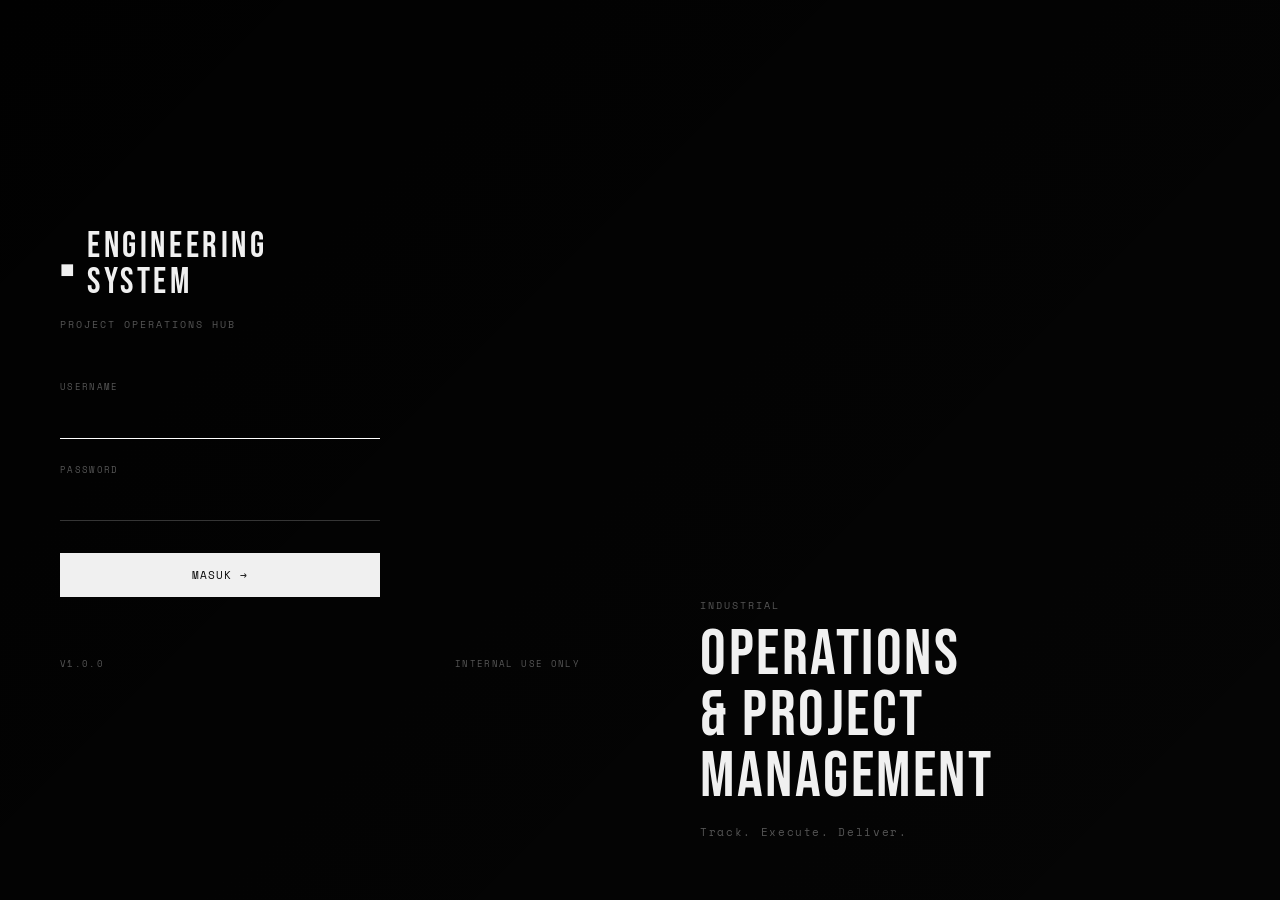
==== login.html @ c6d4355f "Add files via upload" ====
<!DOCTYPE html>
<html lang="id" data-theme="dark">
<head>
  <meta charset="UTF-8">
  <meta name="viewport" content="width=device-width, initial-scale=1.0">
  <title>LOGIN — ENGINEERING SYSTEM</title>
  <link rel="preconnect" href="https://fonts.googleapis.com">
  <link rel="preconnect" href="https://fonts.gstatic.com" crossorigin>
  <link href="https://fonts.googleapis.com/css2?family=Space+Mono:ital,wght@0,400;0,700;1,400&family=Bebas+Neue&family=DM+Sans:ital,opsz,wght@0,9..40,300;0,9..40,400;0,9..40,500;0,9..40,700;1,9..40,300&display=swap" rel="stylesheet">
  <link rel="stylesheet" href="css/style.css">
</head>
<body>
  <div class="login-wrap">
    <div class="login-bg" id="login-bg"></div>
    <div class="login-overlay"></div>
    <div class="login-content">
      <div class="login-card">
        <div class="login-brand">
          <span class="login-mark">◼</span>
          <h1>ENGINEERING<br>SYSTEM</h1>
        </div>
        <div class="login-sub mono">PROJECT OPERATIONS HUB</div>

        <div class="login-form">
          <div class="form-row">
            <label class="mono">USERNAME</label>
            <input class="input" type="text" id="login-username" required autofocus autocomplete="off" />
          </div>
          <div class="form-row">
            <label class="mono">PASSWORD</label>
            <input class="input" type="password" id="login-password" required autocomplete="off" />
          </div>
          <div id="login-error" class="banner critical" style="display:none"></div>
          <button class="btn" id="btn-login">MASUK →</button>
        </div>

        <div class="login-footer mono">
          <span>V1.0.0</span>
          <span>INTERNAL USE ONLY</span>
        </div>
      </div>

      <div class="login-hero">
        <div class="login-hero-text">
          <span class="hero-label mono">INDUSTRIAL</span>
          <h2>OPERATIONS<br>&amp; PROJECT<br>MANAGEMENT</h2>
          <p class="mono">Track. Execute. Deliver.</p>
        </div>
      </div>
    </div>
  </div>

  <!-- Background image settings -->
  <script>
    // Ganti URL ini untuk ubah foto latar belakang login
    const LOGIN_BG_URL = 'https://images.unsplash.com/photo-1504328345606-18bbc8c9d7d1?w=1920&q=80';
    document.getElementById('login-bg').style.backgroundImage = 'url(' + LOGIN_BG_URL + ')';
  </script>

  <script src="js/config.js"></script>
  <script src="js/app-init.js"></script>
  <script src="js/api.js"></script>
  <script>
    const saved = localStorage.getItem('poh_theme') || 'dark';
    document.documentElement.setAttribute('data-theme', saved);

    const token = sessionStorage.getItem(CONFIG.SESSION_KEY);
    if (token) window.location.href = 'index.html';

    document.getElementById('btn-login').addEventListener('click', handleLogin);
    document.getElementById('login-password').addEventListener('keydown', e => {
      if (e.key === 'Enter') handleLogin();
    });

    async function handleLogin() {
      const username = document.getElementById('login-username').value.trim();
      const password = document.getElementById('login-password').value;
      const errEl    = document.getElementById('login-error');
      const btnEl    = document.getElementById('btn-login');

      if (!username || !password) { showError('Username dan password wajib diisi.'); return; }

      btnEl.disabled = true;
      btnEl.textContent = 'MEMPROSES…';
      errEl.style.display = 'none';

      try {
        const res = await API.login(username, password);
        sessionStorage.setItem(CONFIG.SESSION_KEY, res.token);
        sessionStorage.setItem('poh_user', JSON.stringify({
          username: res.username, display_name: res.display_name, role: res.role
        }));
        window.location.href = 'index.html';
      } catch (err) {
        showError(err.message || 'Login gagal.');
        btnEl.disabled = false;
        btnEl.textContent = 'MASUK →';
      }
    }

    function showError(msg) {
      const el = document.getElementById('login-error');
      el.textContent = msg;
      el.style.display = 'block';
    }
  </script>
</body>
</html>
---- css/style.css ----
/* ═══════════════════════════════════════════════════════════════
   ENGINEERING SYSTEM — Brutalist Editorial Design System
   Black & White. Bold Typography. Raw Industrial.
   ═══════════════════════════════════════════════════════════════ */

:root {
  --bg: #0A0A0A;
  --bg-elevated: #111111;
  --bg-surface: #1A1A1A;
  --bg-hover: #222222;
  --ink: #F0F0F0;
  --ink-soft: #888888;
  --ink-muted: #555555;
  --accent: #FFFFFF;
  --accent-dim: rgba(255,255,255,0.12);
  --red: #FF4444;
  --red-soft: rgba(255,68,68,0.15);
  --green: #44FF88;
  --green-soft: rgba(68,255,136,0.12);
  --gold: #FFD700;
  --gold-soft: rgba(255,215,0,0.12);
  --blue: #4488FF;
  --blue-soft: rgba(68,136,255,0.12);
  --border: rgba(255,255,255,0.08);
  --border-strong: rgba(255,255,255,0.2);
  --shadow: 0 2px 20px rgba(0,0,0,0.5);
  --shadow-md: 0 8px 40px rgba(0,0,0,0.6);
  --radius: 2px;
  --sidebar-w: 220px;
  --sidebar-w-collapsed: 0px;
  --topbar-h: 56px;
  --font-display: "Bebas Neue", "Impact", sans-serif;
  --font-body: "DM Sans", system-ui, sans-serif;
  --font-mono: "Space Mono", monospace;
  --transition: 180ms ease;
}

[data-theme="light"] {
  --bg: #F5F5F0;
  --bg-elevated: #FFFFFF;
  --bg-surface: #EBEBEB;
  --bg-hover: #E0E0E0;
  --ink: #0A0A0A;
  --ink-soft: #666666;
  --ink-muted: #999999;
  --accent: #0A0A0A;
  --accent-dim: rgba(0,0,0,0.08);
  --border: rgba(0,0,0,0.1);
  --border-strong: rgba(0,0,0,0.25);
  --shadow: 0 2px 20px rgba(0,0,0,0.08);
  --shadow-md: 0 8px 40px rgba(0,0,0,0.12);
}

*, *::before, *::after { box-sizing: border-box; margin: 0; padding: 0; }
html, body { height: 100%; }
body {
  background: var(--bg);
  color: var(--ink);
  font-family: var(--font-body);
  font-size: 14px;
  line-height: 1.5;
  overflow: hidden;
  -webkit-font-smoothing: antialiased;
}
.mono { font-family: var(--font-mono); font-size: 11px; letter-spacing: 0.05em; }
a { color: var(--ink); text-decoration: none; border-bottom: 1px solid var(--border-strong); }
a:hover { border-bottom-color: var(--ink); }

#app-root { height: 100vh; }
.loading-state {
  padding: 80px 40px;
  text-align: center;
  color: var(--ink-muted);
  font-family: var(--font-mono);
  font-size: 11px;
  letter-spacing: 0.15em;
}

/* ── TOP BAR ─────────────────────────────────────── */
.top-bar {
  height: var(--topbar-h);
  background: var(--bg);
  border-bottom: 1px solid var(--border);
  display: flex;
  align-items: center;
  justify-content: space-between;
  padding: 0 24px;
  gap: 16px;
  position: sticky;
  top: 0;
  z-index: 100;
}
.top-bar-left { display: flex; align-items: center; gap: 16px; }
.top-bar-right { display: flex; align-items: center; gap: 12px; }
.sidebar-toggle {
  display: flex; flex-direction: column; gap: 5px;
  background: none; border: none; cursor: pointer; padding: 6px; border-radius: 0;
}
.sidebar-toggle span {
  display: block; width: 20px; height: 1.5px; background: var(--ink);
  transition: all var(--transition);
}
.sidebar-toggle:hover span { background: var(--accent); }
.brand { display: flex; align-items: center; gap: 10px; }
.brand-mark { color: var(--ink); font-size: 14px; }
.brand-text {
  font-family: var(--font-display);
  font-size: 15px;
  line-height: 1;
  letter-spacing: 0.12em;
  text-transform: uppercase;
}
.breadcrumb {
  color: var(--ink-muted);
  text-transform: uppercase;
  letter-spacing: 0.15em;
  font-size: 10px;
}
.btn-icon {
  background: none;
  border: 1px solid var(--border);
  cursor: pointer;
  padding: 6px 10px;
  color: var(--ink);
  font-size: 13px;
  transition: all var(--transition);
}
.btn-icon:hover { background: var(--bg-hover); border-color: var(--border-strong); }
.user-name { color: var(--ink-soft); font-size: 10px; letter-spacing: 0.1em; text-transform: uppercase; }

/* ── APP BODY ────────────────────────────────────── */
.app-body {
  display: flex;
  height: calc(100vh - var(--topbar-h));
}

/* ── SIDEBAR ─────────────────────────────────────── */
.sidebar {
  width: var(--sidebar-w);
  background: var(--bg);
  border-right: 1px solid var(--border);
  display: flex;
  flex-direction: column;
  flex-shrink: 0;
  transition: width var(--transition);
  overflow: hidden;
}
.sidebar.collapsed { width: var(--sidebar-w-collapsed); }
.sidebar.collapsed .nav-label,
.sidebar.collapsed .nav-arrow,
.sidebar.collapsed .sidebar-footer { display: none; }
.nav-list {
  display: flex;
  flex-direction: column;
  padding: 16px 0;
  flex: 1;
}
.nav-item {
  display: flex;
  align-items: center;
  justify-content: space-between;
  padding: 12px 24px;
  color: var(--ink-soft);
  font-family: var(--font-mono);
  font-size: 11px;
  letter-spacing: 0.12em;
  cursor: pointer;
  transition: all var(--transition);
  border-left: 2px solid transparent;
  text-decoration: none;
  border-bottom: none;
}
.nav-item:hover {
  color: var(--ink);
  background: var(--accent-dim);
  text-decoration: none;
  border-bottom: none;
}
.nav-item.active {
  color: var(--accent);
  border-left-color: var(--accent);
  background: var(--accent-dim);
}
.nav-arrow { opacity: 0; transition: opacity var(--transition); }
.nav-item:hover .nav-arrow, .nav-item.active .nav-arrow { opacity: 1; }
.nav-divider { height: 1px; background: var(--border); margin: 8px 24px; }
.sidebar-footer {
  padding: 16px 24px;
  border-top: 1px solid var(--border);
  color: var(--ink-muted);
  font-size: 9px;
  letter-spacing: 0.15em;
}
.sidebar-footer-sub { margin-top: 4px; opacity: 0.5; }

/* ── MAIN CONTENT ────────────────────────────────── */
.main-content {
  flex: 1;
  overflow-y: auto;
  padding: 32px 40px;
  max-width: 100%;
}

/* ── TYPOGRAPHY ──────────────────────────────────── */
h1, h2 { font-family: var(--font-display); font-weight: 400; color: var(--ink); letter-spacing: 0.06em; text-transform: uppercase; }
h1 { font-size: 48px; line-height: 1; margin-bottom: 8px; }
h2 { font-size: 28px; line-height: 1.1; margin-bottom: 12px; }
h3 { font-family: var(--font-mono); font-size: 12px; font-weight: 700; letter-spacing: 0.1em; text-transform: uppercase; margin-bottom: 8px; color: var(--ink); }
h4 { font-family: var(--font-mono); font-size: 11px; font-weight: 400; letter-spacing: 0.08em; text-transform: uppercase; color: var(--ink-soft); }

.eyebrow {
  font-family: var(--font-mono);
  text-transform: uppercase;
  letter-spacing: 0.15em;
  font-size: 9px;
  color: var(--ink-muted);
  margin-bottom: 8px;
}

/* ── CARD ────────────────────────────────────────── */
.card {
  background: var(--bg-elevated);
  border: 1px solid var(--border);
  padding: 24px;
  transition: border-color var(--transition);
}
.card:hover { border-color: var(--border-strong); }
.card-title { font-family: var(--font-display); font-size: 22px; letter-spacing: 0.04em; margin-bottom: 4px; }
.card-meta { font-family: var(--font-mono); font-size: 10px; color: var(--ink-muted); letter-spacing: 0.08em; }

/* ── STAT GRID ───────────────────────────────────── */
.stat-grid {
  display: grid;
  grid-template-columns: repeat(auto-fill, minmax(180px, 1fr));
  gap: 1px;
  background: var(--border);
  border: 1px solid var(--border);
  margin-bottom: 32px;
}
.stat-card {
  background: var(--bg);
  padding: 20px;
}
.stat-card .stat-label {
  font-family: var(--font-mono);
  font-size: 9px;
  color: var(--ink-muted);
  text-transform: uppercase;
  letter-spacing: 0.15em;
  margin-bottom: 8px;
}
.stat-card .stat-value {
  font-family: var(--font-display);
  font-size: 42px;
  line-height: 1;
  color: var(--ink);
}
.stat-card.critical .stat-value { color: var(--red); }
.stat-card.warning .stat-value  { color: var(--gold); }
.stat-card.info .stat-value     { color: var(--blue); }

/* ── BUTTONS ─────────────────────────────────────── */
.btn {
  background: var(--ink);
  color: var(--bg);
  border: none;
  padding: 10px 20px;
  font-family: var(--font-mono);
  font-size: 11px;
  letter-spacing: 0.1em;
  text-transform: uppercase;
  cursor: pointer;
  transition: all var(--transition);
}
.btn:hover { opacity: 0.8; }
.btn:active { transform: translateY(1px); }
.btn-secondary {
  background: transparent;
  color: var(--ink);
  border: 1px solid var(--border-strong);
}
.btn-secondary:hover { background: var(--accent-dim); }
.btn-ghost {
  background: transparent;
  color: var(--ink-soft);
  border: 1px solid var(--border);
}
.btn-ghost:hover { color: var(--ink); background: var(--accent-dim); }
.btn-danger { background: var(--red); color: #fff; }
.btn-sm { padding: 6px 12px; font-size: 10px; }
.btn[disabled] { opacity: 0.3; cursor: not-allowed; }

/* ── BADGE ───────────────────────────────────────── */
.badge {
  display: inline-block;
  padding: 3px 8px;
  font-family: var(--font-mono);
  font-size: 9px;
  font-weight: 700;
  text-transform: uppercase;
  letter-spacing: 0.08em;
  border: 1px solid var(--border);
  color: var(--ink-soft);
}
.badge.draft     { color: var(--ink-muted); }
.badge.active    { color: var(--green); border-color: var(--green); }
.badge.completed { color: var(--blue); border-color: var(--blue); }
.badge.on-hold   { color: var(--gold); border-color: var(--gold); }
.badge.archived  { color: var(--ink-muted); }
.badge.on-track  { color: var(--green); border-color: var(--green); }
.badge.warning   { color: var(--gold); border-color: var(--gold); }
.badge.critical  { color: var(--red); border-color: var(--red); }
.badge.urgent    { color: var(--red); border-color: var(--red); }
.badge.high      { color: var(--gold); border-color: var(--gold); }
.badge.medium    { color: var(--blue); border-color: var(--blue); }
.badge.low       { color: var(--ink-muted); }

/* ── INPUTS ──────────────────────────────────────── */
.input, .select, .textarea {
  background: transparent;
  border: none;
  border-bottom: 1px solid var(--border-strong);
  padding: 10px 0;
  font-size: 14px;
  font-family: var(--font-body);
  color: var(--ink);
  width: 100%;
  transition: border-color var(--transition);
  outline: none;
  border-radius: 0;
}
.input:focus, .select:focus, .textarea:focus {
  border-bottom-color: var(--accent);
}
.input::placeholder { color: var(--ink-muted); }
.textarea { font-family: var(--font-body); resize: vertical; min-height: 70px; border: 1px solid var(--border-strong); padding: 12px; }
.textarea:focus { border-color: var(--accent); }
.form-row { margin-bottom: 16px; }
.form-row label {
  display: block;
  font-family: var(--font-mono);
  font-size: 9px;
  color: var(--ink-muted);
  text-transform: uppercase;
  letter-spacing: 0.15em;
  margin-bottom: 6px;
}
.form-grid {
  display: grid;
  grid-template-columns: repeat(auto-fit, minmax(200px, 1fr));
  gap: 16px;
}

/* ── TABLE ───────────────────────────────────────── */
.table-wrap { overflow-x: auto; border: 1px solid var(--border); }
.tbl {
  width: 100%;
  border-collapse: collapse;
  font-size: 13px;
}
.tbl th, .tbl td {
  padding: 12px 16px;
  text-align: left;
  border-bottom: 1px solid var(--border);
}
.tbl th {
  background: var(--bg-surface);
  font-family: var(--font-mono);
  font-weight: 400;
  font-size: 9px;
  text-transform: uppercase;
  letter-spacing: 0.12em;
  color: var(--ink-muted);
  position: sticky;
  top: 0;
  z-index: 1;
}
.tbl tbody tr:hover { background: var(--accent-dim); }
.tbl .row-actions { display: flex; gap: 4px; }

/* ── EMPTY STATE ────────────────────────────────── */
.empty {
  text-align: center;
  padding: 80px 24px;
  color: var(--ink-muted);
}
.empty .empty-icon { font-size: 24px; opacity: 0.3; margin-bottom: 16px; }
.empty .empty-title { font-family: var(--font-display); font-size: 28px; color: var(--ink); letter-spacing: 0.06em; margin-bottom: 4px; }
.empty .empty-sub { font-family: var(--font-mono); font-size: 11px; letter-spacing: 0.08em; margin-bottom: 24px; }

/* ── TOAST ──────────────────────────────────────── */
.toast-container {
  position: fixed;
  top: 70px;
  right: 20px;
  z-index: 1000;
  display: flex;
  flex-direction: column;
  gap: 8px;
}
.toast {
  background: var(--ink);
  color: var(--bg);
  padding: 12px 20px;
  font-family: var(--font-mono);
  font-size: 11px;
  letter-spacing: 0.05em;
  min-width: 260px;
  max-width: 400px;
  box-shadow: var(--shadow-md);
  animation: toastIn 200ms ease-out;
}
.toast.success { border-left: 3px solid var(--green); }
.toast.error   { border-left: 3px solid var(--red); }
.toast.warning { border-left: 3px solid var(--gold); }
@keyframes toastIn {
  from { transform: translateX(20px); opacity: 0; }
  to   { transform: translateX(0); opacity: 1; }
}

/* ── MODAL ──────────────────────────────────────── */
.modal-backdrop {
  position: fixed;
  inset: 0;
  background: rgba(0,0,0,0.8);
  display: flex;
  align-items: center;
  justify-content: center;
  z-index: 500;
  backdrop-filter: blur(4px);
}
.modal {
  background: var(--bg-elevated);
  border: 1px solid var(--border-strong);
  width: 90%;
  max-width: 640px;
  max-height: 90vh;
  display: flex;
  flex-direction: column;
  box-shadow: var(--shadow-md);
}
.modal-header {
  padding: 20px 24px;
  border-bottom: 1px solid var(--border);
  display: flex;
  align-items: center;
  justify-content: space-between;
}
.modal-header h3 { margin-bottom: 0; }
.modal-body {
  padding: 24px;
  overflow-y: auto;
  flex: 1;
}
.modal-footer {
  padding: 16px 24px;
  border-top: 1px solid var(--border);
  display: flex;
  justify-content: flex-end;
  gap: 8px;
}

/* ── LOGIN ──────────────────────────────────────── */
.login-wrap {
  min-height: 100vh;
  position: relative;
  overflow: hidden;
}
.login-bg {
  position: absolute;
  inset: 0;
  background-size: cover;
  background-position: center;
  filter: grayscale(100%) contrast(1.1);
  opacity: 0.3;
  transition: opacity 0.5s;
}
.login-overlay {
  position: absolute;
  inset: 0;
  background: linear-gradient(135deg, rgba(0,0,0,0.9) 0%, rgba(0,0,0,0.5) 100%);
}
.login-content {
  position: relative;
  z-index: 1;
  display: grid;
  grid-template-columns: 1fr 1fr;
  min-height: 100vh;
}
.login-card {
  display: flex;
  flex-direction: column;
  justify-content: center;
  padding: 60px;
}
.login-brand { display: flex; align-items: center; gap: 12px; margin-bottom: 8px; }
.login-mark { font-size: 18px; color: var(--ink); }
.login-brand h1 {
  font-family: var(--font-display);
  font-size: 36px;
  line-height: 1;
  letter-spacing: 0.1em;
}
.login-sub {
  color: var(--ink-muted);
  font-size: 10px;
  letter-spacing: 0.2em;
  margin-bottom: 48px;
}
.login-form { max-width: 320px; }
.login-form .form-row { margin-bottom: 24px; }
.login-form .btn { width: 100%; padding: 14px; margin-top: 8px; }
.login-footer {
  margin-top: 60px;
  display: flex;
  justify-content: space-between;
  color: var(--ink-muted);
  font-size: 9px;
  letter-spacing: 0.15em;
}
.login-hero {
  display: flex;
  align-items: flex-end;
  padding: 60px;
}
.login-hero-text {}
.hero-label { color: var(--ink-muted); font-size: 10px; letter-spacing: 0.2em; margin-bottom: 12px; display: block; }
.login-hero h2 {
  font-family: var(--font-display);
  font-size: 64px;
  line-height: 0.95;
  letter-spacing: 0.04em;
  color: var(--ink);
  margin-bottom: 16px;
}
.login-hero p { color: var(--ink-muted); letter-spacing: 0.15em; }

/* ── BANNER ────────────────────────────────────── */
.banner {
  padding: 12px 16px;
  margin-bottom: 12px;
  font-family: var(--font-mono);
  font-size: 11px;
  letter-spacing: 0.05em;
  border-left: 2px solid var(--ink-muted);
  background: var(--accent-dim);
}
.banner.critical { border-left-color: var(--red); color: var(--red); }
.banner.warning  { border-left-color: var(--gold); color: var(--gold); }
.banner.info     { border-left-color: var(--blue); color: var(--blue); }

/* ── PROJECT CARDS ────────────────────────────── */
.proj-grid {
  display: grid;
  grid-template-columns: repeat(auto-fill, minmax(300px, 1fr));
  gap: 1px;
  background: var(--border);
}
.proj-card {
  background: var(--bg);
  padding: 24px;
  cursor: pointer;
  transition: all var(--transition);
  border: none;
}
.proj-card:hover { background: var(--bg-elevated); }
.proj-card-no { font-family: var(--font-mono); font-size: 10px; color: var(--ink-muted); letter-spacing: 0.1em; }
.proj-card-title { font-family: var(--font-display); font-size: 22px; line-height: 1.1; letter-spacing: 0.04em; margin: 8px 0 12px; }
.proj-card-meta {
  display: flex;
  align-items: center;
  justify-content: space-between;
  margin-top: 12px;
  font-family: var(--font-mono);
  font-size: 10px;
  color: var(--ink-muted);
  letter-spacing: 0.08em;
}
.proj-card-progress {
  height: 2px;
  background: var(--border);
  margin-top: 12px;
  overflow: hidden;
}
.proj-card-progress-bar { height: 100%; background: var(--ink); transition: width 300ms; }
.proj-card-progress-bar.warning { background: var(--gold); }
.proj-card-progress-bar.critical { background: var(--red); }

/* ── S-CURVE ──────────────────────────────────── */
.scurve-wrap {
  border: 1px solid var(--border);
  padding: 24px;
  margin-bottom: 24px;
}
.scurve-canvas-wrap { height: 360px; position: relative; }

/* ── CALENDAR ─────────────────────────────────── */
.cal-tbl { width: 100%; border-collapse: collapse; font-size: 11px; }
.cal-tbl th, .cal-tbl td {
  border: 1px solid var(--border);
  padding: 8px;
  text-align: left;
  vertical-align: top;
  min-width: 100px;
  height: 70px;
}
.cal-tbl th { background: var(--bg-surface); font-family: var(--font-mono); font-size: 9px; text-transform: uppercase; letter-spacing: 0.1em; color: var(--ink-muted); }
.cal-tbl th.cal-name { min-width: 140px; }
.cal-tbl td.cal-cell-conflict { border: 1px dashed var(--red); }
.cal-pill {
  display: block;
  padding: 3px 6px;
  font-family: var(--font-mono);
  font-size: 9px;
  letter-spacing: 0.05em;
  margin-bottom: 3px;
  background: var(--accent-dim);
  color: var(--ink-soft);
  white-space: nowrap;
  overflow: hidden;
  text-overflow: ellipsis;
}
.cal-pill.conflict { background: var(--red-soft); color: var(--red); }

/* ── TABS ────────────────────────────────────── */
.tabs {
  display: flex;
  gap: 0;
  border-bottom: 1px solid var(--border);
  margin-bottom: 24px;
}
.tab {
  padding: 10px 20px;
  cursor: pointer;
  border-bottom: 2px solid transparent;
  font-family: var(--font-mono);
  font-size: 10px;
  letter-spacing: 0.12em;
  text-transform: uppercase;
  color: var(--ink-muted);
  transition: all var(--transition);
}
.tab:hover { color: var(--ink); }
.tab.active { color: var(--ink); border-bottom-color: var(--accent); }

/* ── PROGRESS BAR INLINE ─────────────────────── */
.pb-inline {
  display: inline-block;
  width: 60px;
  height: 2px;
  background: var(--border);
  vertical-align: middle;
  overflow: hidden;
}
.pb-inline-fill { height: 100%; background: var(--ink); }

/* ── PAGE HEADER ─────────────────────────────── */
.page-header {
  display: flex;
  justify-content: space-between;
  align-items: flex-end;
  margin-bottom: 32px;
  gap: 16px;
  flex-wrap: wrap;
}
.page-header h1 { margin-bottom: 0; }

/* ── RESPONSIVE ─────────────────────────────── */
@media (max-width: 768px) {
  .sidebar { position: absolute; height: 100%; z-index: 50; box-shadow: var(--shadow-md); }
  .sidebar.collapsed { transform: translateX(-100%); }
  .main-content { padding: 20px; }
  .stat-grid { grid-template-columns: repeat(2, 1fr); }
  .breadcrumb { display: none; }
  h1 { font-size: 32px; }
  .login-content { grid-template-columns: 1fr; }
  .login-hero { display: none; }
  .login-card { padding: 40px 24px; }
}

/* ── UTILITIES ────────────────────────────────── */
.flex { display: flex; }
.flex-col { flex-direction: column; }
.gap-1 { gap: 4px; }
.gap-2 { gap: 8px; }
.gap-3 { gap: 12px; }
.gap-4 { gap: 16px; }
.items-center { align-items: center; }
.justify-between { justify-content: space-between; }
.flex-1 { flex: 1; }
.mb-1 { margin-bottom: 4px; }
.mb-2 { margin-bottom: 8px; }
.mb-3 { margin-bottom: 12px; }
.mb-4 { margin-bottom: 16px; }
.mt-2 { margin-top: 8px; }
.mt-3 { margin-top: 12px; }
.mt-4 { margin-top: 16px; }
.text-soft { color: var(--ink-soft); }
.text-mono { font-family: var(--font-mono); font-size: 11px; letter-spacing: 0.05em; }
.text-sm { font-size: 12px; }
.text-right { text-align: right; }
.hidden { display: none; }

/* ── SELECT FIX ──────────────────────────────── */
.select {
  background: var(--bg-surface);
  border: 1px solid var(--border-strong);
  padding: 8px 12px;
  border-radius: 0;
  appearance: auto;
}
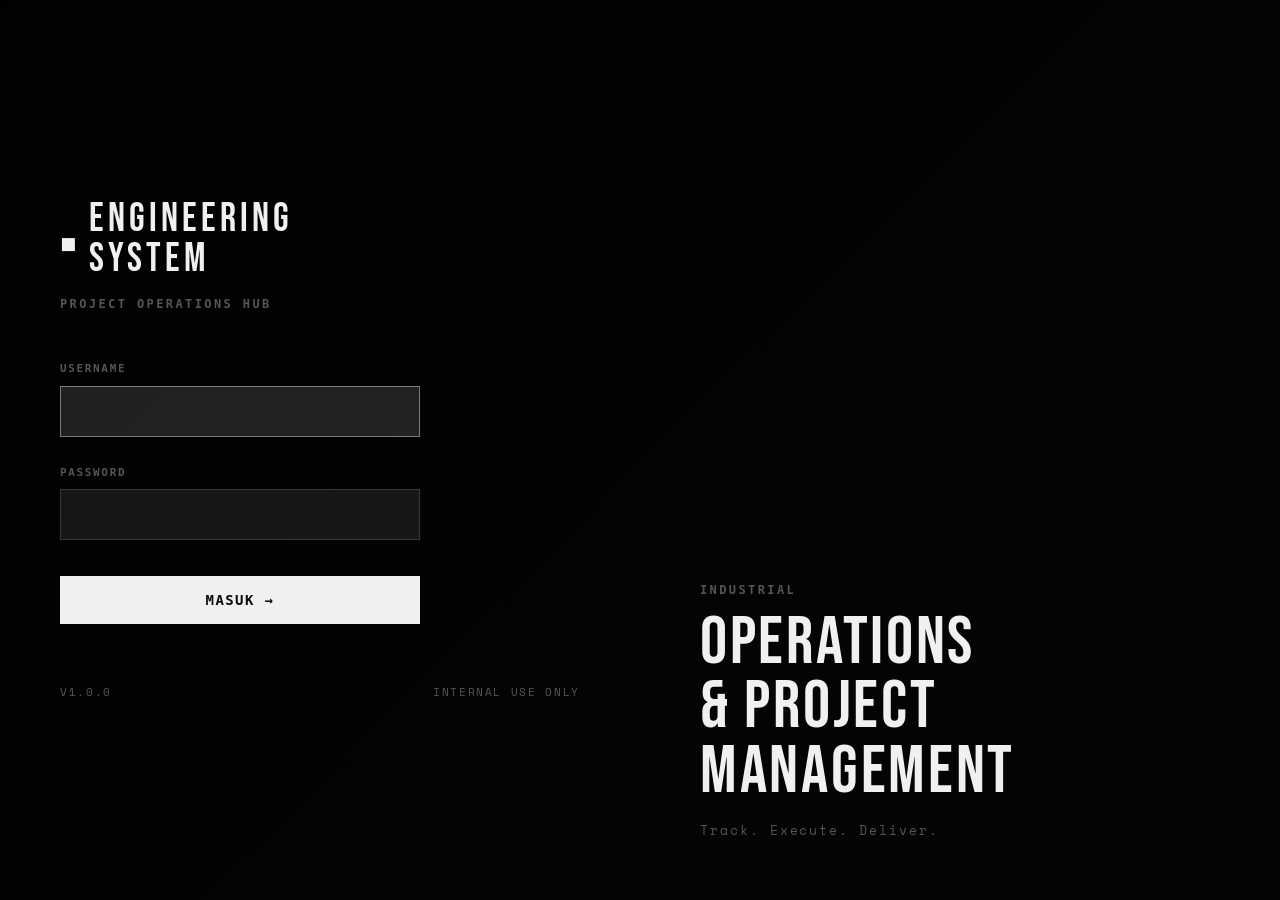
==== commit 99800a0f: "Penambahan Update login.html" ====
--- a/login.html
+++ b/login.html
@@ -4,6 +4,15 @@
   <meta charset="UTF-8">
   <meta name="viewport" content="width=device-width, initial-scale=1.0">
   <title>LOGIN — ENGINEERING SYSTEM</title>
+
+  <!-- Theme init — harus di atas CSS untuk hindari flash -->
+  <script>
+    (function() {
+      var t = localStorage.getItem('poh_theme') ||
+        (window.matchMedia && window.matchMedia('(prefers-color-scheme: dark)').matches ? 'dark' : 'light');
+      document.documentElement.setAttribute('data-theme', t);
+    })();
+  </script>
   <link rel="preconnect" href="https://fonts.googleapis.com">
   <link rel="preconnect" href="https://fonts.gstatic.com" crossorigin>
   <link href="https://fonts.googleapis.com/css2?family=Space+Mono:ital,wght@0,400;0,700;1,400&family=Bebas+Neue&family=DM+Sans:ital,opsz,wght@0,9..40,300;0,9..40,400;0,9..40,500;0,9..40,700;1,9..40,300&display=swap" rel="stylesheet">
--- a/css/style.css
+++ b/css/style.css
@@ -1,6 +1,6 @@
 /* ═══════════════════════════════════════════════════════════════
-   ENGINEERING SYSTEM — Brutalist Editorial Design System
-   Black & White. Bold Typography. Raw Industrial.
+   ENGINEERING SYSTEM — Brutalist Editorial Design System V2
+   Fixed: desktop layout restored, mobile bottom nav working
    ═══════════════════════════════════════════════════════════════ */
 
 :root {
@@ -29,6 +29,7 @@
   --sidebar-w: 220px;
   --sidebar-w-collapsed: 0px;
   --topbar-h: 56px;
+  --bottom-nav-h: 64px;
   --font-display: "Bebas Neue", "Impact", sans-serif;
   --font-body: "DM Sans", system-ui, sans-serif;
   --font-mono: "Space Mono", monospace;
@@ -57,12 +58,13 @@
   background: var(--bg);
   color: var(--ink);
   font-family: var(--font-body);
-  font-size: 14px;
+  font-size: 16px;
+  font-weight: 500;
   line-height: 1.5;
   overflow: hidden;
   -webkit-font-smoothing: antialiased;
 }
-.mono { font-family: var(--font-mono); font-size: 11px; letter-spacing: 0.05em; }
+.mono { font-family: var(--font-mono); font-size: 13px; letter-spacing: 0.05em; font-weight: 500; }
 a { color: var(--ink); text-decoration: none; border-bottom: 1px solid var(--border-strong); }
 a:hover { border-bottom-color: var(--ink); }
 
@@ -72,8 +74,9 @@
   text-align: center;
   color: var(--ink-muted);
   font-family: var(--font-mono);
-  font-size: 11px;
+  font-size: 13px;
   letter-spacing: 0.15em;
+  font-weight: 500;
 }
 
 /* ── TOP BAR ─────────────────────────────────────── */
@@ -96,42 +99,22 @@
   display: flex; flex-direction: column; gap: 5px;
   background: none; border: none; cursor: pointer; padding: 6px; border-radius: 0;
 }
-.sidebar-toggle span {
-  display: block; width: 20px; height: 1.5px; background: var(--ink);
-  transition: all var(--transition);
-}
+.sidebar-toggle span { display: block; width: 20px; height: 2px; background: var(--ink); transition: all var(--transition); }
 .sidebar-toggle:hover span { background: var(--accent); }
 .brand { display: flex; align-items: center; gap: 10px; }
-.brand-mark { color: var(--ink); font-size: 14px; }
-.brand-text {
-  font-family: var(--font-display);
-  font-size: 15px;
-  line-height: 1;
-  letter-spacing: 0.12em;
-  text-transform: uppercase;
-}
-.breadcrumb {
-  color: var(--ink-muted);
-  text-transform: uppercase;
-  letter-spacing: 0.15em;
-  font-size: 10px;
-}
-.btn-icon {
-  background: none;
-  border: 1px solid var(--border);
-  cursor: pointer;
-  padding: 6px 10px;
-  color: var(--ink);
-  font-size: 13px;
-  transition: all var(--transition);
-}
+.brand-mark { color: var(--ink); font-size: 16px; }
+.brand-text { font-family: var(--font-display); font-size: 17px; line-height: 1; letter-spacing: 0.12em; text-transform: uppercase; }
+.breadcrumb { color: var(--ink-muted); text-transform: uppercase; letter-spacing: 0.15em; font-size: 12px; font-weight: 500; }
+.btn-icon { background: none; border: 1px solid var(--border); cursor: pointer; padding: 6px 10px; color: var(--ink); font-size: 15px; transition: all var(--transition); }
 .btn-icon:hover { background: var(--bg-hover); border-color: var(--border-strong); }
-.user-name { color: var(--ink-soft); font-size: 10px; letter-spacing: 0.1em; text-transform: uppercase; }
-
-/* ── APP BODY ────────────────────────────────────── */
+.user-name { color: var(--ink-soft); font-size: 12px; letter-spacing: 0.1em; text-transform: uppercase; font-weight: 700; }
+
+/* ── APP BODY — DESKTOP: flex row ───────────────── */
 .app-body {
   display: flex;
+  flex-direction: row;
   height: calc(100vh - var(--topbar-h));
+  overflow: hidden;
 }
 
 /* ── SIDEBAR ─────────────────────────────────────── */
@@ -144,164 +127,66 @@
   flex-shrink: 0;
   transition: width var(--transition);
   overflow: hidden;
+  height: 100%;
 }
 .sidebar.collapsed { width: var(--sidebar-w-collapsed); }
 .sidebar.collapsed .nav-label,
 .sidebar.collapsed .nav-arrow,
 .sidebar.collapsed .sidebar-footer { display: none; }
-.nav-list {
-  display: flex;
-  flex-direction: column;
-  padding: 16px 0;
-  flex: 1;
-}
+.nav-list { display: flex; flex-direction: column; padding: 16px 0; flex: 1; }
 .nav-item {
-  display: flex;
-  align-items: center;
-  justify-content: space-between;
-  padding: 12px 24px;
-  color: var(--ink-soft);
-  font-family: var(--font-mono);
-  font-size: 11px;
-  letter-spacing: 0.12em;
-  cursor: pointer;
-  transition: all var(--transition);
-  border-left: 2px solid transparent;
-  text-decoration: none;
-  border-bottom: none;
-}
-.nav-item:hover {
-  color: var(--ink);
-  background: var(--accent-dim);
-  text-decoration: none;
-  border-bottom: none;
-}
-.nav-item.active {
-  color: var(--accent);
-  border-left-color: var(--accent);
-  background: var(--accent-dim);
-}
+  display: flex; align-items: center; justify-content: space-between;
+  padding: 14px 24px; color: var(--ink-soft);
+  font-family: var(--font-mono); font-size: 13px; font-weight: 700; letter-spacing: 0.12em;
+  cursor: pointer; transition: all var(--transition);
+  border-left: 2px solid transparent; text-decoration: none; border-bottom: none;
+}
+.nav-item:hover { color: var(--ink); background: var(--accent-dim); text-decoration: none; border-bottom: none; }
+.nav-item.active { color: var(--accent); border-left-color: var(--accent); background: var(--accent-dim); }
 .nav-arrow { opacity: 0; transition: opacity var(--transition); }
 .nav-item:hover .nav-arrow, .nav-item.active .nav-arrow { opacity: 1; }
 .nav-divider { height: 1px; background: var(--border); margin: 8px 24px; }
-.sidebar-footer {
-  padding: 16px 24px;
-  border-top: 1px solid var(--border);
-  color: var(--ink-muted);
-  font-size: 9px;
-  letter-spacing: 0.15em;
-}
+.sidebar-footer { padding: 16px 24px; border-top: 1px solid var(--border); color: var(--ink-muted); font-size: 11px; letter-spacing: 0.15em; font-weight: 500; }
 .sidebar-footer-sub { margin-top: 4px; opacity: 0.5; }
 
-/* ── MAIN CONTENT ────────────────────────────────── */
-.main-content {
-  flex: 1;
-  overflow-y: auto;
-  padding: 32px 40px;
-  max-width: 100%;
-}
+/* ── MAIN CONTENT ─────────────────────────────────── */
+.main-content { flex: 1; overflow-y: auto; padding: 32px 40px; max-width: 100%; height: 100%; }
 
 /* ── TYPOGRAPHY ──────────────────────────────────── */
 h1, h2 { font-family: var(--font-display); font-weight: 400; color: var(--ink); letter-spacing: 0.06em; text-transform: uppercase; }
-h1 { font-size: 48px; line-height: 1; margin-bottom: 8px; }
-h2 { font-size: 28px; line-height: 1.1; margin-bottom: 12px; }
-h3 { font-family: var(--font-mono); font-size: 12px; font-weight: 700; letter-spacing: 0.1em; text-transform: uppercase; margin-bottom: 8px; color: var(--ink); }
-h4 { font-family: var(--font-mono); font-size: 11px; font-weight: 400; letter-spacing: 0.08em; text-transform: uppercase; color: var(--ink-soft); }
-
-.eyebrow {
-  font-family: var(--font-mono);
-  text-transform: uppercase;
-  letter-spacing: 0.15em;
-  font-size: 9px;
-  color: var(--ink-muted);
-  margin-bottom: 8px;
-}
+h1 { font-size: 52px; line-height: 1; margin-bottom: 8px; }
+h2 { font-size: 32px; line-height: 1.1; margin-bottom: 12px; }
+h3 { font-family: var(--font-mono); font-size: 14px; font-weight: 700; letter-spacing: 0.1em; text-transform: uppercase; margin-bottom: 8px; color: var(--ink); }
+h4 { font-family: var(--font-mono); font-size: 13px; font-weight: 500; letter-spacing: 0.08em; text-transform: uppercase; color: var(--ink-soft); }
+.eyebrow { font-family: var(--font-mono); text-transform: uppercase; letter-spacing: 0.15em; font-size: 11px; font-weight: 700; color: var(--ink-muted); margin-bottom: 8px; }
 
 /* ── CARD ────────────────────────────────────────── */
-.card {
-  background: var(--bg-elevated);
-  border: 1px solid var(--border);
-  padding: 24px;
-  transition: border-color var(--transition);
-}
+.card { background: var(--bg-elevated); border: 1px solid var(--border); padding: 24px; transition: border-color var(--transition); }
 .card:hover { border-color: var(--border-strong); }
-.card-title { font-family: var(--font-display); font-size: 22px; letter-spacing: 0.04em; margin-bottom: 4px; }
-.card-meta { font-family: var(--font-mono); font-size: 10px; color: var(--ink-muted); letter-spacing: 0.08em; }
 
 /* ── STAT GRID ───────────────────────────────────── */
-.stat-grid {
-  display: grid;
-  grid-template-columns: repeat(auto-fill, minmax(180px, 1fr));
-  gap: 1px;
-  background: var(--border);
-  border: 1px solid var(--border);
-  margin-bottom: 32px;
-}
-.stat-card {
-  background: var(--bg);
-  padding: 20px;
-}
-.stat-card .stat-label {
-  font-family: var(--font-mono);
-  font-size: 9px;
-  color: var(--ink-muted);
-  text-transform: uppercase;
-  letter-spacing: 0.15em;
-  margin-bottom: 8px;
-}
-.stat-card .stat-value {
-  font-family: var(--font-display);
-  font-size: 42px;
-  line-height: 1;
-  color: var(--ink);
-}
+.stat-grid { display: grid; grid-template-columns: repeat(auto-fill, minmax(180px, 1fr)); gap: 1px; background: var(--border); border: 1px solid var(--border); margin-bottom: 32px; }
+.stat-card { background: var(--bg); padding: 20px; }
+.stat-card .stat-label { font-family: var(--font-mono); font-size: 11px; font-weight: 700; color: var(--ink-muted); text-transform: uppercase; letter-spacing: 0.15em; margin-bottom: 8px; }
+.stat-card .stat-value { font-family: var(--font-display); font-size: 46px; line-height: 1; color: var(--ink); }
 .stat-card.critical .stat-value { color: var(--red); }
 .stat-card.warning .stat-value  { color: var(--gold); }
 .stat-card.info .stat-value     { color: var(--blue); }
 
 /* ── BUTTONS ─────────────────────────────────────── */
-.btn {
-  background: var(--ink);
-  color: var(--bg);
-  border: none;
-  padding: 10px 20px;
-  font-family: var(--font-mono);
-  font-size: 11px;
-  letter-spacing: 0.1em;
-  text-transform: uppercase;
-  cursor: pointer;
-  transition: all var(--transition);
-}
+.btn { background: var(--ink); color: var(--bg); border: none; padding: 12px 22px; font-family: var(--font-mono); font-size: 13px; font-weight: 700; letter-spacing: 0.1em; text-transform: uppercase; cursor: pointer; transition: all var(--transition); }
 .btn:hover { opacity: 0.8; }
 .btn:active { transform: translateY(1px); }
-.btn-secondary {
-  background: transparent;
-  color: var(--ink);
-  border: 1px solid var(--border-strong);
-}
+.btn-secondary { background: transparent; color: var(--ink); border: 1px solid var(--border-strong); }
 .btn-secondary:hover { background: var(--accent-dim); }
-.btn-ghost {
-  background: transparent;
-  color: var(--ink-soft);
-  border: 1px solid var(--border);
-}
+.btn-ghost { background: transparent; color: var(--ink-soft); border: 1px solid var(--border); }
 .btn-ghost:hover { color: var(--ink); background: var(--accent-dim); }
 .btn-danger { background: var(--red); color: #fff; }
-.btn-sm { padding: 6px 12px; font-size: 10px; }
+.btn-sm { padding: 8px 14px; font-size: 11px; }
 .btn[disabled] { opacity: 0.3; cursor: not-allowed; }
 
 /* ── BADGE ───────────────────────────────────────── */
-.badge {
-  display: inline-block;
-  padding: 3px 8px;
-  font-family: var(--font-mono);
-  font-size: 9px;
-  font-weight: 700;
-  text-transform: uppercase;
-  letter-spacing: 0.08em;
-  border: 1px solid var(--border);
-  color: var(--ink-soft);
-}
+.badge { display: inline-block; padding: 4px 10px; font-family: var(--font-mono); font-size: 11px; font-weight: 700; text-transform: uppercase; letter-spacing: 0.08em; border: 1px solid var(--border); color: var(--ink-soft); }
 .badge.draft     { color: var(--ink-muted); }
 .badge.active    { color: var(--green); border-color: var(--green); }
 .badge.completed { color: var(--blue); border-color: var(--blue); }
@@ -316,396 +201,203 @@
 .badge.low       { color: var(--ink-muted); }
 
 /* ── INPUTS ──────────────────────────────────────── */
-.input, .select, .textarea {
-  background: transparent;
-  border: none;
-  border-bottom: 1px solid var(--border-strong);
-  padding: 10px 0;
-  font-size: 14px;
-  font-family: var(--font-body);
-  color: var(--ink);
-  width: 100%;
-  transition: border-color var(--transition);
-  outline: none;
-  border-radius: 0;
-}
-.input:focus, .select:focus, .textarea:focus {
-  border-bottom-color: var(--accent);
-}
+.input, .textarea {
+  background: transparent; border: none; border-bottom: 1px solid var(--border-strong);
+  padding: 12px 0; font-size: 16px; font-weight: 500; font-family: var(--font-body);
+  color: var(--ink); width: 100%; transition: border-color var(--transition); outline: none; border-radius: 0;
+}
+.input:focus, .textarea:focus { border-bottom-color: var(--accent); }
 .input::placeholder { color: var(--ink-muted); }
-.textarea { font-family: var(--font-body); resize: vertical; min-height: 70px; border: 1px solid var(--border-strong); padding: 12px; }
+.textarea { font-family: var(--font-body); resize: vertical; min-height: 70px; border: 1px solid var(--border-strong); padding: 14px; }
 .textarea:focus { border-color: var(--accent); }
-.form-row { margin-bottom: 16px; }
-.form-row label {
-  display: block;
-  font-family: var(--font-mono);
-  font-size: 9px;
-  color: var(--ink-muted);
-  text-transform: uppercase;
-  letter-spacing: 0.15em;
-  margin-bottom: 6px;
-}
-.form-grid {
-  display: grid;
-  grid-template-columns: repeat(auto-fit, minmax(200px, 1fr));
-  gap: 16px;
-}
+.select { background: var(--bg-surface); border: 1px solid var(--border-strong); padding: 10px 14px; border-radius: 0; appearance: auto; font-size: 15px; font-weight: 500; color: var(--ink); width: 100%; outline: none; }
+.select:focus { border-color: var(--accent); }
+.form-row { margin-bottom: 18px; }
+.form-row label { display: block; font-family: var(--font-mono); font-size: 11px; font-weight: 700; color: var(--ink-muted); text-transform: uppercase; letter-spacing: 0.15em; margin-bottom: 8px; }
+.form-grid { display: grid; grid-template-columns: repeat(auto-fit, minmax(200px, 1fr)); gap: 16px; }
 
 /* ── TABLE ───────────────────────────────────────── */
 .table-wrap { overflow-x: auto; border: 1px solid var(--border); }
-.tbl {
-  width: 100%;
-  border-collapse: collapse;
-  font-size: 13px;
-}
-.tbl th, .tbl td {
-  padding: 12px 16px;
-  text-align: left;
-  border-bottom: 1px solid var(--border);
-}
-.tbl th {
-  background: var(--bg-surface);
-  font-family: var(--font-mono);
-  font-weight: 400;
-  font-size: 9px;
-  text-transform: uppercase;
-  letter-spacing: 0.12em;
-  color: var(--ink-muted);
-  position: sticky;
-  top: 0;
-  z-index: 1;
-}
+.tbl { width: 100%; border-collapse: collapse; font-size: 15px; font-weight: 500; }
+.tbl th, .tbl td { padding: 14px 16px; text-align: left; border-bottom: 1px solid var(--border); }
+.tbl th { background: var(--bg-surface); font-family: var(--font-mono); font-weight: 700; font-size: 11px; text-transform: uppercase; letter-spacing: 0.12em; color: var(--ink-muted); position: sticky; top: 0; z-index: 1; }
 .tbl tbody tr:hover { background: var(--accent-dim); }
 .tbl .row-actions { display: flex; gap: 4px; }
 
 /* ── EMPTY STATE ────────────────────────────────── */
-.empty {
-  text-align: center;
-  padding: 80px 24px;
-  color: var(--ink-muted);
-}
-.empty .empty-icon { font-size: 24px; opacity: 0.3; margin-bottom: 16px; }
-.empty .empty-title { font-family: var(--font-display); font-size: 28px; color: var(--ink); letter-spacing: 0.06em; margin-bottom: 4px; }
-.empty .empty-sub { font-family: var(--font-mono); font-size: 11px; letter-spacing: 0.08em; margin-bottom: 24px; }
+.empty { text-align: center; padding: 80px 24px; color: var(--ink-muted); }
+.empty .empty-icon { font-size: 28px; opacity: 0.3; margin-bottom: 16px; }
+.empty .empty-title { font-family: var(--font-display); font-size: 32px; color: var(--ink); letter-spacing: 0.06em; margin-bottom: 4px; }
+.empty .empty-sub { font-family: var(--font-mono); font-size: 13px; font-weight: 500; letter-spacing: 0.08em; margin-bottom: 24px; }
 
 /* ── TOAST ──────────────────────────────────────── */
-.toast-container {
-  position: fixed;
-  top: 70px;
-  right: 20px;
-  z-index: 1000;
-  display: flex;
-  flex-direction: column;
-  gap: 8px;
-}
-.toast {
-  background: var(--ink);
-  color: var(--bg);
-  padding: 12px 20px;
-  font-family: var(--font-mono);
-  font-size: 11px;
-  letter-spacing: 0.05em;
-  min-width: 260px;
-  max-width: 400px;
-  box-shadow: var(--shadow-md);
-  animation: toastIn 200ms ease-out;
-}
+.toast-container { position: fixed; top: 70px; right: 20px; z-index: 1000; display: flex; flex-direction: column; gap: 8px; }
+.toast { background: var(--ink); color: var(--bg); padding: 14px 20px; font-family: var(--font-mono); font-size: 13px; font-weight: 500; letter-spacing: 0.05em; min-width: 260px; max-width: 400px; box-shadow: var(--shadow-md); animation: toastIn 200ms ease-out; }
 .toast.success { border-left: 3px solid var(--green); }
 .toast.error   { border-left: 3px solid var(--red); }
 .toast.warning { border-left: 3px solid var(--gold); }
-@keyframes toastIn {
-  from { transform: translateX(20px); opacity: 0; }
-  to   { transform: translateX(0); opacity: 1; }
-}
+@keyframes toastIn { from { transform: translateX(20px); opacity: 0; } to { transform: translateX(0); opacity: 1; } }
 
 /* ── MODAL ──────────────────────────────────────── */
-.modal-backdrop {
-  position: fixed;
-  inset: 0;
-  background: rgba(0,0,0,0.8);
-  display: flex;
-  align-items: center;
-  justify-content: center;
-  z-index: 500;
-  backdrop-filter: blur(4px);
-}
-.modal {
-  background: var(--bg-elevated);
-  border: 1px solid var(--border-strong);
-  width: 90%;
-  max-width: 640px;
-  max-height: 90vh;
-  display: flex;
-  flex-direction: column;
-  box-shadow: var(--shadow-md);
-}
-.modal-header {
-  padding: 20px 24px;
-  border-bottom: 1px solid var(--border);
-  display: flex;
-  align-items: center;
-  justify-content: space-between;
-}
+.modal-backdrop { position: fixed; inset: 0; background: rgba(0,0,0,0.8); display: flex; align-items: center; justify-content: center; z-index: 500; backdrop-filter: blur(4px); }
+.modal { background: var(--bg-elevated); border: 1px solid var(--border-strong); width: 90%; max-width: 640px; max-height: 90vh; display: flex; flex-direction: column; box-shadow: var(--shadow-md); }
+.modal-header { padding: 20px 24px; border-bottom: 1px solid var(--border); display: flex; align-items: center; justify-content: space-between; }
 .modal-header h3 { margin-bottom: 0; }
-.modal-body {
-  padding: 24px;
-  overflow-y: auto;
-  flex: 1;
-}
-.modal-footer {
-  padding: 16px 24px;
-  border-top: 1px solid var(--border);
-  display: flex;
-  justify-content: flex-end;
-  gap: 8px;
-}
+.modal-body { padding: 24px; overflow-y: auto; flex: 1; }
+.modal-footer { padding: 16px 24px; border-top: 1px solid var(--border); display: flex; justify-content: flex-end; gap: 8px; }
 
 /* ── LOGIN ──────────────────────────────────────── */
-.login-wrap {
-  min-height: 100vh;
-  position: relative;
-  overflow: hidden;
-}
-.login-bg {
-  position: absolute;
-  inset: 0;
-  background-size: cover;
-  background-position: center;
-  filter: grayscale(100%) contrast(1.1);
-  opacity: 0.3;
-  transition: opacity 0.5s;
-}
-.login-overlay {
-  position: absolute;
-  inset: 0;
-  background: linear-gradient(135deg, rgba(0,0,0,0.9) 0%, rgba(0,0,0,0.5) 100%);
-}
-.login-content {
-  position: relative;
-  z-index: 1;
-  display: grid;
-  grid-template-columns: 1fr 1fr;
-  min-height: 100vh;
-}
-.login-card {
-  display: flex;
-  flex-direction: column;
-  justify-content: center;
-  padding: 60px;
-}
+.login-wrap { min-height: 100vh; position: relative; overflow: hidden; }
+.login-bg { position: absolute; inset: 0; background-size: cover; background-position: center; filter: grayscale(100%) contrast(1.1); opacity: 0.3; }
+.login-overlay { position: absolute; inset: 0; background: linear-gradient(135deg, rgba(0,0,0,0.9) 0%, rgba(0,0,0,0.5) 100%); }
+.login-content { position: relative; z-index: 1; display: grid; grid-template-columns: 1fr 1fr; min-height: 100vh; }
+.login-card { display: flex; flex-direction: column; justify-content: center; padding: 60px; position: relative; }
 .login-brand { display: flex; align-items: center; gap: 12px; margin-bottom: 8px; }
-.login-mark { font-size: 18px; color: var(--ink); }
-.login-brand h1 {
-  font-family: var(--font-display);
-  font-size: 36px;
-  line-height: 1;
-  letter-spacing: 0.1em;
-}
-.login-sub {
-  color: var(--ink-muted);
-  font-size: 10px;
-  letter-spacing: 0.2em;
-  margin-bottom: 48px;
-}
-.login-form { max-width: 320px; }
-.login-form .form-row { margin-bottom: 24px; }
-.login-form .btn { width: 100%; padding: 14px; margin-top: 8px; }
-.login-footer {
-  margin-top: 60px;
-  display: flex;
-  justify-content: space-between;
-  color: var(--ink-muted);
-  font-size: 9px;
-  letter-spacing: 0.15em;
-}
-.login-hero {
-  display: flex;
-  align-items: flex-end;
-  padding: 60px;
-}
-.login-hero-text {}
-.hero-label { color: var(--ink-muted); font-size: 10px; letter-spacing: 0.2em; margin-bottom: 12px; display: block; }
-.login-hero h2 {
-  font-family: var(--font-display);
-  font-size: 64px;
-  line-height: 0.95;
-  letter-spacing: 0.04em;
-  color: var(--ink);
-  margin-bottom: 16px;
-}
-.login-hero p { color: var(--ink-muted); letter-spacing: 0.15em; }
+.login-mark { font-size: 20px; color: var(--ink); }
+.login-brand h1 { font-family: var(--font-display); font-size: 40px; line-height: 1; letter-spacing: 0.1em; }
+.login-sub { color: var(--ink-muted); font-size: 12px; letter-spacing: 0.2em; margin-bottom: 48px; font-weight: 700; }
+.login-form { max-width: 360px; }
+.login-form .form-row { margin-bottom: 28px; }
+.login-form .input { background: rgba(255,255,255,0.08); border: 1px solid rgba(255,255,255,0.15); border-bottom: 1px solid rgba(255,255,255,0.15); padding: 14px 16px; font-size: 16px; font-weight: 600; color: #FFFFFF; letter-spacing: 0.03em; }
+[data-theme="light"] .login-form .input { background: rgba(0,0,0,0.06); border: 1px solid rgba(0,0,0,0.15); color: #0A0A0A; }
+.login-form .input:focus { background: rgba(255,255,255,0.12); border-color: rgba(255,255,255,0.4); }
+[data-theme="light"] .login-form .input:focus { background: rgba(0,0,0,0.1); border-color: rgba(0,0,0,0.4); }
+.login-form .input::placeholder { color: rgba(255,255,255,0.3); font-weight: 400; }
+[data-theme="light"] .login-form .input::placeholder { color: rgba(0,0,0,0.3); }
+.login-form .btn { width: 100%; padding: 16px; margin-top: 8px; font-size: 14px; }
+.login-footer { margin-top: 60px; display: flex; justify-content: space-between; color: var(--ink-muted); font-size: 11px; letter-spacing: 0.15em; font-weight: 500; }
+.login-hero { display: flex; align-items: flex-end; padding: 60px; }
+.hero-label { color: var(--ink-muted); font-size: 12px; letter-spacing: 0.2em; margin-bottom: 12px; display: block; font-weight: 700; }
+.login-hero h2 { font-family: var(--font-display); font-size: 68px; line-height: 0.95; letter-spacing: 0.04em; color: var(--ink); margin-bottom: 16px; }
+.login-hero p { color: var(--ink-muted); letter-spacing: 0.15em; font-weight: 500; }
 
 /* ── BANNER ────────────────────────────────────── */
-.banner {
-  padding: 12px 16px;
-  margin-bottom: 12px;
-  font-family: var(--font-mono);
-  font-size: 11px;
-  letter-spacing: 0.05em;
-  border-left: 2px solid var(--ink-muted);
-  background: var(--accent-dim);
-}
+.banner { padding: 14px 18px; margin-bottom: 12px; font-family: var(--font-mono); font-size: 13px; font-weight: 500; letter-spacing: 0.05em; border-left: 2px solid var(--ink-muted); background: var(--accent-dim); }
 .banner.critical { border-left-color: var(--red); color: var(--red); }
 .banner.warning  { border-left-color: var(--gold); color: var(--gold); }
 .banner.info     { border-left-color: var(--blue); color: var(--blue); }
 
 /* ── PROJECT CARDS ────────────────────────────── */
-.proj-grid {
-  display: grid;
-  grid-template-columns: repeat(auto-fill, minmax(300px, 1fr));
-  gap: 1px;
-  background: var(--border);
-}
-.proj-card {
-  background: var(--bg);
-  padding: 24px;
-  cursor: pointer;
-  transition: all var(--transition);
-  border: none;
-}
+.proj-grid { display: grid; grid-template-columns: repeat(auto-fill, minmax(300px, 1fr)); gap: 1px; background: var(--border); }
+.proj-card { background: var(--bg); padding: 24px; cursor: pointer; transition: all var(--transition); border: none; }
 .proj-card:hover { background: var(--bg-elevated); }
-.proj-card-no { font-family: var(--font-mono); font-size: 10px; color: var(--ink-muted); letter-spacing: 0.1em; }
-.proj-card-title { font-family: var(--font-display); font-size: 22px; line-height: 1.1; letter-spacing: 0.04em; margin: 8px 0 12px; }
-.proj-card-meta {
-  display: flex;
-  align-items: center;
-  justify-content: space-between;
-  margin-top: 12px;
-  font-family: var(--font-mono);
-  font-size: 10px;
-  color: var(--ink-muted);
-  letter-spacing: 0.08em;
-}
-.proj-card-progress {
-  height: 2px;
-  background: var(--border);
-  margin-top: 12px;
-  overflow: hidden;
-}
+.proj-card-no { font-family: var(--font-mono); font-size: 12px; color: var(--ink-muted); letter-spacing: 0.1em; font-weight: 500; }
+.proj-card-title { font-family: var(--font-display); font-size: 24px; line-height: 1.1; letter-spacing: 0.04em; margin: 8px 0 12px; }
+.proj-card-meta { display: flex; align-items: center; justify-content: space-between; margin-top: 12px; font-family: var(--font-mono); font-size: 12px; color: var(--ink-muted); letter-spacing: 0.08em; font-weight: 500; }
+.proj-card-progress { height: 2px; background: var(--border); margin-top: 12px; overflow: hidden; }
 .proj-card-progress-bar { height: 100%; background: var(--ink); transition: width 300ms; }
 .proj-card-progress-bar.warning { background: var(--gold); }
 .proj-card-progress-bar.critical { background: var(--red); }
 
 /* ── S-CURVE ──────────────────────────────────── */
-.scurve-wrap {
-  border: 1px solid var(--border);
-  padding: 24px;
-  margin-bottom: 24px;
-}
+.scurve-wrap { border: 1px solid var(--border); padding: 24px; margin-bottom: 24px; }
 .scurve-canvas-wrap { height: 360px; position: relative; }
 
 /* ── CALENDAR ─────────────────────────────────── */
-.cal-tbl { width: 100%; border-collapse: collapse; font-size: 11px; }
-.cal-tbl th, .cal-tbl td {
-  border: 1px solid var(--border);
-  padding: 8px;
-  text-align: left;
-  vertical-align: top;
-  min-width: 100px;
-  height: 70px;
-}
-.cal-tbl th { background: var(--bg-surface); font-family: var(--font-mono); font-size: 9px; text-transform: uppercase; letter-spacing: 0.1em; color: var(--ink-muted); }
-.cal-tbl th.cal-name { min-width: 140px; }
-.cal-tbl td.cal-cell-conflict { border: 1px dashed var(--red); }
-.cal-pill {
-  display: block;
-  padding: 3px 6px;
-  font-family: var(--font-mono);
-  font-size: 9px;
-  letter-spacing: 0.05em;
-  margin-bottom: 3px;
-  background: var(--accent-dim);
-  color: var(--ink-soft);
-  white-space: nowrap;
-  overflow: hidden;
-  text-overflow: ellipsis;
-}
+.cal-tbl { width: 100%; border-collapse: collapse; font-size: 13px; font-weight: 500; }
+.cal-tbl th, .cal-tbl td { border: 1px solid var(--border); padding: 8px; text-align: left; vertical-align: top; min-width: 100px; height: 70px; }
+.cal-tbl th { background: var(--bg-surface); font-family: var(--font-mono); font-size: 11px; text-transform: uppercase; letter-spacing: 0.1em; color: var(--ink-muted); font-weight: 700; }
+.cal-pill { display: block; padding: 3px 6px; font-family: var(--font-mono); font-size: 11px; letter-spacing: 0.05em; margin-bottom: 3px; background: var(--accent-dim); color: var(--ink-soft); font-weight: 500; }
 .cal-pill.conflict { background: var(--red-soft); color: var(--red); }
 
 /* ── TABS ────────────────────────────────────── */
-.tabs {
-  display: flex;
-  gap: 0;
-  border-bottom: 1px solid var(--border);
-  margin-bottom: 24px;
-}
-.tab {
-  padding: 10px 20px;
-  cursor: pointer;
-  border-bottom: 2px solid transparent;
-  font-family: var(--font-mono);
-  font-size: 10px;
-  letter-spacing: 0.12em;
-  text-transform: uppercase;
-  color: var(--ink-muted);
-  transition: all var(--transition);
-}
+.tabs { display: flex; gap: 0; border-bottom: 1px solid var(--border); margin-bottom: 24px; }
+.tab { padding: 12px 20px; cursor: pointer; border-bottom: 2px solid transparent; font-family: var(--font-mono); font-size: 12px; font-weight: 700; letter-spacing: 0.12em; text-transform: uppercase; color: var(--ink-muted); transition: all var(--transition); }
 .tab:hover { color: var(--ink); }
 .tab.active { color: var(--ink); border-bottom-color: var(--accent); }
 
 /* ── PROGRESS BAR INLINE ─────────────────────── */
-.pb-inline {
-  display: inline-block;
-  width: 60px;
-  height: 2px;
-  background: var(--border);
-  vertical-align: middle;
-  overflow: hidden;
-}
+.pb-inline { display: inline-block; width: 60px; height: 2px; background: var(--border); vertical-align: middle; overflow: hidden; }
 .pb-inline-fill { height: 100%; background: var(--ink); }
 
 /* ── PAGE HEADER ─────────────────────────────── */
-.page-header {
-  display: flex;
-  justify-content: space-between;
-  align-items: flex-end;
-  margin-bottom: 32px;
-  gap: 16px;
-  flex-wrap: wrap;
-}
+.page-header { display: flex; justify-content: space-between; align-items: flex-end; margin-bottom: 32px; gap: 16px; flex-wrap: wrap; }
 .page-header h1 { margin-bottom: 0; }
 
-/* ── RESPONSIVE ─────────────────────────────── */
+/* ── BOTTOM NAV — hidden on desktop ──────────── */
+.bottom-nav {
+  display: none;
+  position: fixed;
+  bottom: 0; left: 0; right: 0;
+  height: var(--bottom-nav-h);
+  background: var(--bg);
+  border-top: 1px solid var(--border);
+  z-index: 200;
+  padding-bottom: env(safe-area-inset-bottom, 0px);
+}
+.bottom-nav-item {
+  flex: 1; display: flex; flex-direction: column; align-items: center; justify-content: center;
+  gap: 4px; color: var(--ink-muted); text-decoration: none; border: none;
+  cursor: pointer; transition: color var(--transition); background: none; padding: 8px 0;
+}
+.bottom-nav-item:hover { color: var(--ink); text-decoration: none; border-bottom: none; }
+.bottom-nav-item.active { color: var(--accent); }
+.bn-icon { font-size: 20px; line-height: 1; }
+.bn-label { font-family: var(--font-mono); font-size: 9px; font-weight: 700; letter-spacing: 0.1em; }
+
+/* ═══════════════════════════════════════════════════════════════
+   MOBILE — max-width: 768px
+   Only overrides what needs to change. Desktop untouched.
+   ═══════════════════════════════════════════════════════════════ */
 @media (max-width: 768px) {
-  .sidebar { position: absolute; height: 100%; z-index: 50; box-shadow: var(--shadow-md); }
-  .sidebar.collapsed { transform: translateX(-100%); }
-  .main-content { padding: 20px; }
+  .bottom-nav { display: flex; }
+  .sidebar { display: none !important; }
+  .sidebar-toggle { display: none !important; }
+  .app-body { display: block; height: calc(100vh - var(--topbar-h)); overflow: hidden; }
+  .main-content { width: 100%; height: calc(100vh - var(--topbar-h) - var(--bottom-nav-h)); padding: 20px 16px 24px 16px; overflow-y: auto; -webkit-overflow-scrolling: touch; }
+  .top-bar { padding: 0 16px; }
+  .brand-text { font-size: 14px; }
+  .breadcrumb { display: none; }
+  .user-name { display: none; }
+  h1 { font-size: 36px; }
+  h2 { font-size: 24px; }
+  .stat-card .stat-value { font-size: 36px; }
   .stat-grid { grid-template-columns: repeat(2, 1fr); }
-  .breadcrumb { display: none; }
-  h1 { font-size: 32px; }
+  .proj-grid { grid-template-columns: 1fr; }
+  .form-grid { grid-template-columns: 1fr; gap: 8px; }
+  .table-wrap { overflow-x: auto; -webkit-overflow-scrolling: touch; }
+  .tbl { min-width: 600px; }
+  .tbl th, .tbl td { padding: 10px 12px; font-size: 13px; }
+  .cal-tbl { min-width: 900px; }
+  .page-header { flex-direction: column; align-items: flex-start; gap: 12px; }
+  .page-header > div:last-child { width: 100%; display: flex; flex-wrap: wrap; gap: 8px; }
+  .modal { width: 100%; max-width: 100%; max-height: 100vh; height: 100vh; border: none; }
+  .modal-backdrop { padding: 0; align-items: flex-end; }
+  .tabs { overflow-x: auto; -webkit-overflow-scrolling: touch; flex-wrap: nowrap; }
+  .tab { white-space: nowrap; flex-shrink: 0; }
+  .card { padding: 16px; }
+  .toast-container { right: 12px; left: 12px; top: 70px; }
+  .toast { min-width: auto; }
   .login-content { grid-template-columns: 1fr; }
   .login-hero { display: none; }
-  .login-card { padding: 40px 24px; }
+  .login-card { padding: 32px 24px; min-height: 100vh; justify-content: center; }
+  .login-brand h1 { font-size: 32px; }
+}
+
+/* ── EXTRA SMALL ──────────────────────────────── */
+@media (max-width: 480px) {
+  .stat-grid { grid-template-columns: 1fr; }
+  .stat-card .stat-value { font-size: 32px; }
+  h1 { font-size: 28px; }
+}
+
+/* ── TOUCH-FRIENDLY ─────────────────────────── */
+@media (hover: none) and (pointer: coarse) {
+  .btn, .btn-icon, .nav-item, .bottom-nav-item, .tab { min-height: 44px; }
+  .input, .select, .textarea { font-size: 16px; }
 }
 
 /* ── UTILITIES ────────────────────────────────── */
 .flex { display: flex; }
 .flex-col { flex-direction: column; }
-.gap-1 { gap: 4px; }
-.gap-2 { gap: 8px; }
-.gap-3 { gap: 12px; }
-.gap-4 { gap: 16px; }
+.gap-1 { gap: 4px; } .gap-2 { gap: 8px; } .gap-3 { gap: 12px; } .gap-4 { gap: 16px; }
 .items-center { align-items: center; }
 .justify-between { justify-content: space-between; }
 .flex-1 { flex: 1; }
-.mb-1 { margin-bottom: 4px; }
-.mb-2 { margin-bottom: 8px; }
-.mb-3 { margin-bottom: 12px; }
-.mb-4 { margin-bottom: 16px; }
-.mt-2 { margin-top: 8px; }
-.mt-3 { margin-top: 12px; }
-.mt-4 { margin-top: 16px; }
+.mb-1 { margin-bottom: 4px; } .mb-2 { margin-bottom: 8px; } .mb-3 { margin-bottom: 12px; } .mb-4 { margin-bottom: 16px; }
+.mt-2 { margin-top: 8px; } .mt-3 { margin-top: 12px; } .mt-4 { margin-top: 16px; }
 .text-soft { color: var(--ink-soft); }
-.text-mono { font-family: var(--font-mono); font-size: 11px; letter-spacing: 0.05em; }
-.text-sm { font-size: 12px; }
+.text-mono { font-family: var(--font-mono); font-size: 13px; letter-spacing: 0.05em; font-weight: 500; }
+.text-sm { font-size: 14px; }
 .text-right { text-align: right; }
-.hidden { display: none; }
-
-/* ── SELECT FIX ──────────────────────────────── */
-.select {
-  background: var(--bg-surface);
-  border: 1px solid var(--border-strong);
-  padding: 8px 12px;
-  border-radius: 0;
-  appearance: auto;
-}
+.hidden { display: none; }
